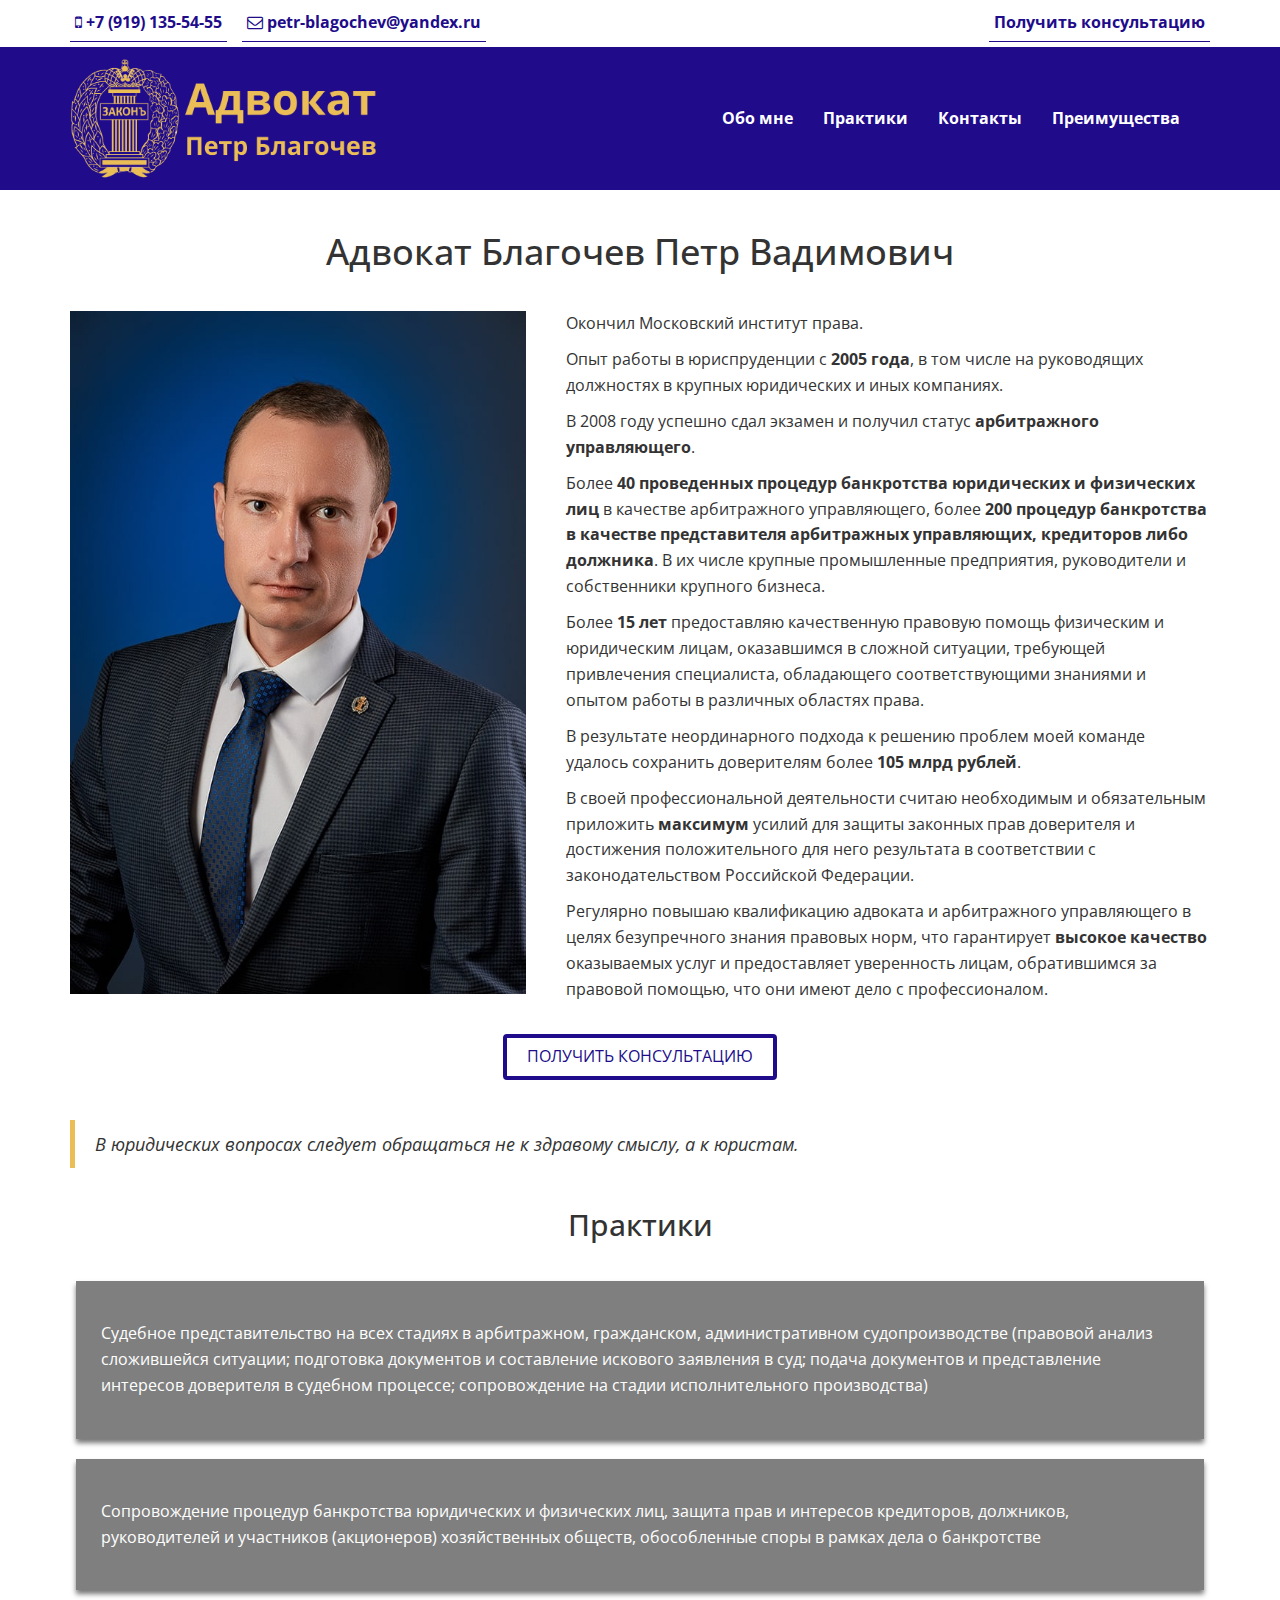
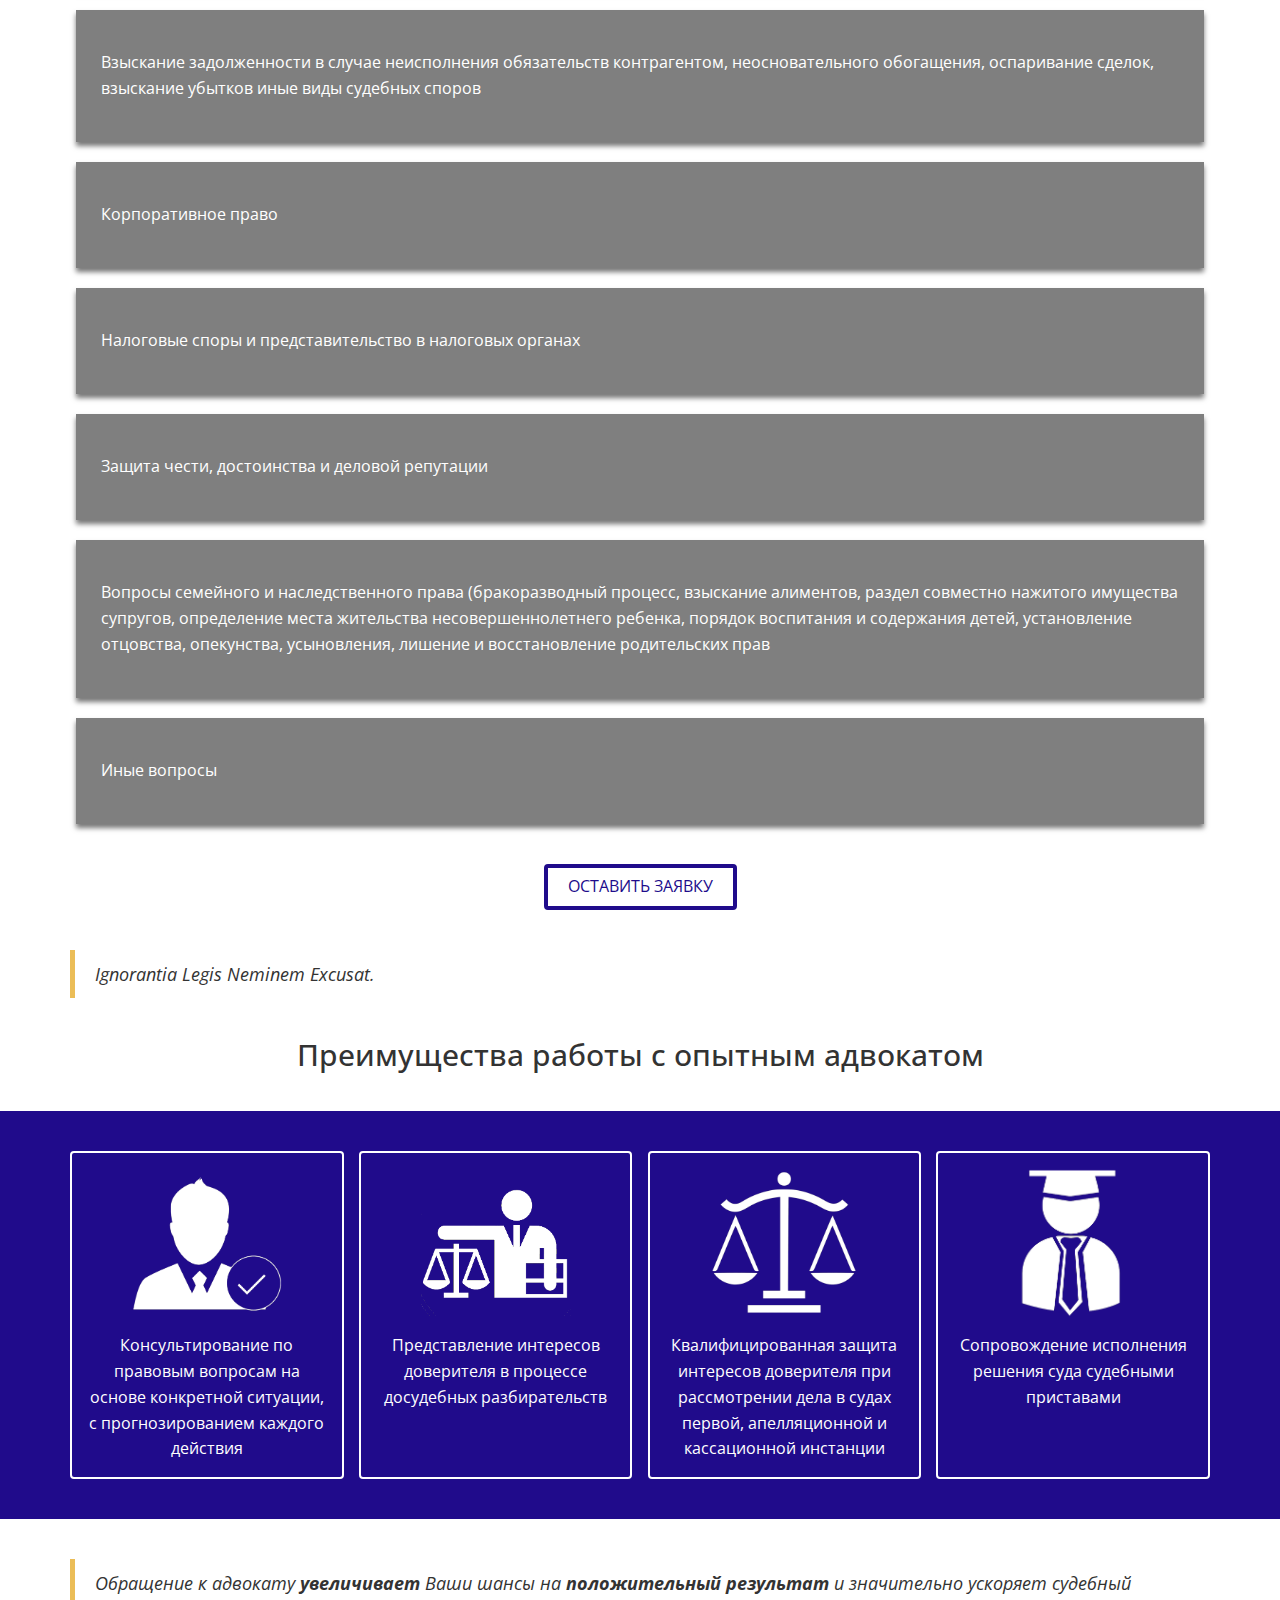
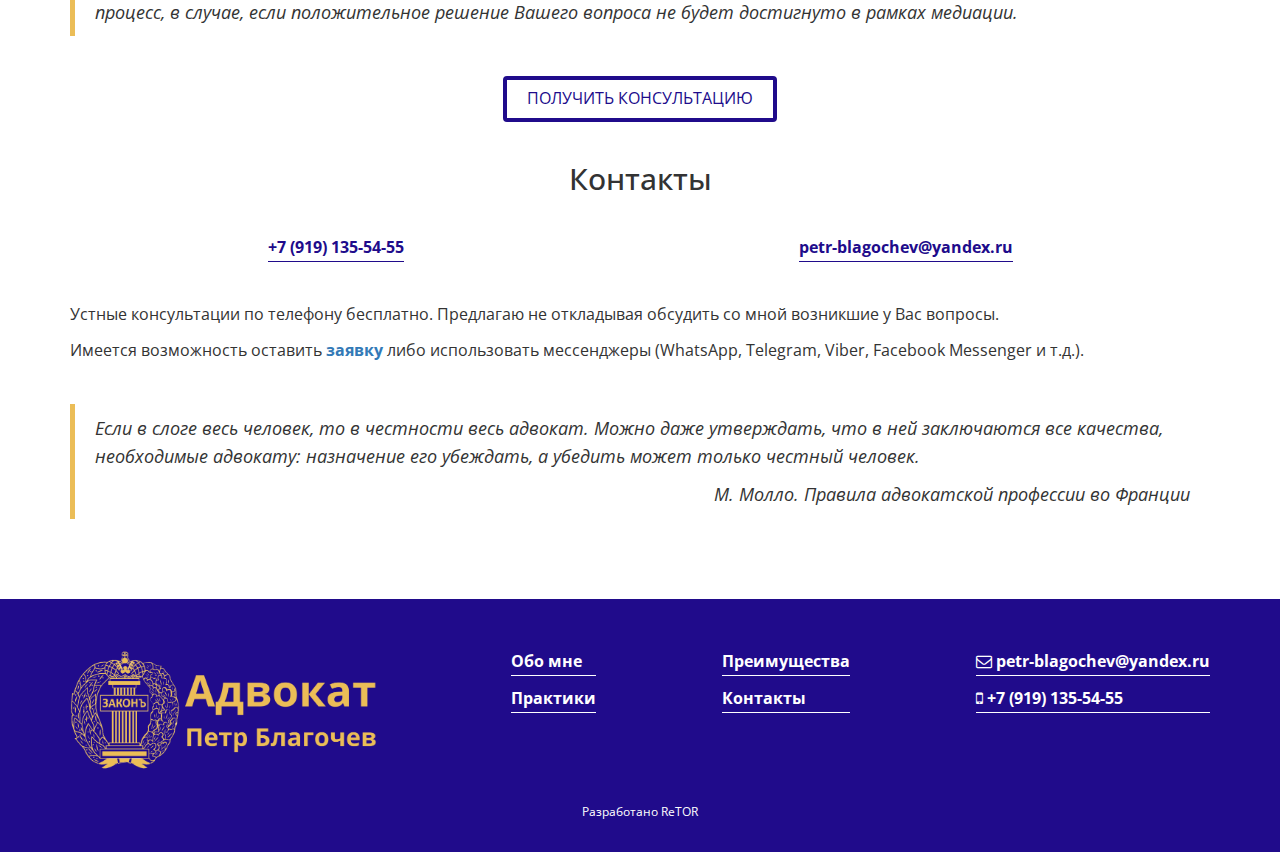
==== about.html @ 17f4038b "fix" ====
<!DOCTYPE html>
<html lang="ru">

<head>
    <meta charset="utf-8">
    <meta http-equiv="X-UA-Compatible" content="IE=edge">
    <meta name="viewport" content="width=device-width, initial-scale=1">
    <!-- The above 3 meta tags *must* come first in the head; any other head content must come *after* these tags -->
    <link rel="shortcut icon" href="favicon.ico" type="image/x-icon">
    <title>Адвокат Петр Благочев</title>
    <link href="https://fonts.googleapis.com/css2?family=Open+Sans:wght@400;700&display=swap" rel="stylesheet">
    <link href="https://fonts.googleapis.com/css2?family=Merriweather:wght@400;700&display=swap" rel="stylesheet">
    <link href="css/font-awesome.css" rel="stylesheet">
    <link href="css/owl.carousel.css" rel="stylesheet">
    <link href="css/owl.theme.css" rel="stylesheet">
    <link href="css/bootstrap.css" rel="stylesheet">
    <link href="css/style.css" rel="stylesheet">
    <!-- HTML5 shim and Respond.js for IE8 support of HTML5 elements and media queries -->
    <!-- WARNING: Respond.js doesn't work if you view the page via file:// -->
    <!--[if lt IE 9]>
      <script src="https://oss.maxcdn.com/html5shiv/3.7.3/html5shiv.min.js"></script>
      <script src="https://oss.maxcdn.com/respond/1.4.2/respond.min.js"></script>
    <![endif]-->
</head>

<body>
    <header class="header-block">
        <div class="container">
            <div class="header-flex-top">
                <div class="header-contact-block">
                    <a href="tel:+79191355455"><i class="fa fa-mobile" aria-hidden="true"></i> +7 (919) 135-54-55</a>
                    <a href="mailto:petr-blagochev@yandex.ru"><i class="fa fa-envelope-o" aria-hidden="true"></i>
                        petr-blagochev@yandex.ru</a>
                </div>
                <button class="order-button-click order-button-click-header" data-toggle="modal"
                    data-target="#modal-send">Получить
                    консультацию</button>
            </div>
        </div>
        <div class="header-row-blue">
            <div class="container">
                <div class="header-row-flex">
                    <div class="header-logo">
                        <a href="/"><img src="images/logo.png" alt=""></a>
                    </div>
                    <nav class="navbar navbar-default">
                        <div class="navbar-header">
                            <button type="button" class="navbar-toggle collapsed" data-toggle="collapse"
                                data-target="#navbar-main" aria-expanded="false">
                                <span class="icon-bar"></span>
                                <span class="icon-bar"></span>
                                <span class="icon-bar"></span>
                            </button>
                        </div>
                        <div class="collapse navbar-collapse" id="navbar-main">
                            <ul class="nav navbar-nav">
                                <li><a href="#">Обо мне</a></li>
                                <li><a href="#">Практики</a></li>
                                <li><a href="#">Контакты</a></li>
                                <li><a href="#">Преимущества</a></li>
                            </ul>
                        </div>
                    </nav>
                </div>
            </div>
        </div>
    </header>
    <div class="modal fade" id="modal-send" tabindex="-1" role="dialog" aria-labelledby="myModalLabel"
        aria-hidden="true">
        <div class="modal-dialog" role="document">
            <div class="modal-content">
                <button type="button" class="close" data-dismiss="modal" aria-label="Закрыть">
                    <span aria-hidden="true">×</span>
                </button>
                <div class="modal-body">
                    <div class="owl-feedback-form js-send-form">
                        <h3>Заполните и отправьте заявку!</h3>
                        <input type="text" name="name" placeholder="ФИО">
                        <input type="text" name="phone" placeholder="Телефон">
                        <input type="text" name="email" placeholder="email">
                        <textarea rows="5" name="comment" placeholder="Суть проблемы"></textarea>
                        <button class="order-button-click order-button-click-black">Отправить заявку</button>
                    </div>
                </div>
            </div>
        </div>
    </div>
    <div class="container">
        <h1 class="title-page">Адвокат Благочев Петр Вадимович</h1>
        <div class="about-block-main">
            <div class="about-block-main-img">
                <img src="images/main-foto.jpg" alt="">
            </div>
            <div class="about-block-main-text">
                <p>Окончил Московский институт права.</p>
                <p>Опыт работы в юриспруденции с <b>2005 года</b>, в том числе на руководящих должностях в крупных
                    юридических
                    и иных компаниях.</p>
                <p>В 2008 году успешно сдал экзамен и получил статус <b>арбитражного управляющего</b>.</p>

                <p>Более <b>40 проведенных процедур банкротства юридических и физических лиц</b> в качестве арбитражного
                    управляющего, более <b>200 процедур банкротства в качестве представителя арбитражных управляющих,
                        кредиторов либо должника</b>. В их числе крупные промышленные предприятия, руководители и
                    собственники
                    крупного бизнеса.</p>

                <p>Более <b>15 лет</b> предоставляю качественную правовую помощь физическим и юридическим лицам,
                    оказавшимся в
                    сложной ситуации, требующей привлечения специалиста, обладающего соответствующими знаниями и опытом
                    работы в различных областях права.</p>
                <p>В результате неординарного подхода к решению проблем моей команде удалось сохранить доверителям более
                    <b>105 млрд рублей</b>.
                </p>
                <p>В своей профессиональной деятельности считаю необходимым и обязательным приложить <b>максимум</b>
                    усилий для
                    защиты законных прав доверителя и достижения положительного для него результата в соответствии с
                    законодательством Российской Федерации.</p>
                <p>Регулярно повышаю квалификацию адвоката и арбитражного управляющего в целях безупречного знания
                    правовых норм, что гарантирует <b>высокое качество</b> оказываемых услуг и предоставляет уверенность
                    лицам,
                    обратившимся за правовой помощью, что они имеют дело с профессионалом.</p>
            </div>
            <div class="clearfix"></div>
            <div class="about-button-block">
                <button class="order-button-click" data-toggle="modal" data-target="#modal-send">ПОЛУЧИТЬ
                    КОНСУЛЬТАЦИЮ</button>
            </div>
            <blockquote class="quote-block">
                В юридических вопросах следует обращаться не к здравому смыслу, а к юристам.
            </blockquote>
        </div>
        <h2 class="title-page">Практики</h2>
        <div class="flex-block-pracktics">
            <div class="practics-item-block">

                <div class="overlay-practics"></div>
                <div class="button-height-block">
                    Судебное представительство на всех стадиях в арбитражном, гражданском, административном
                    судопроизводстве (правовой анализ сложившейся ситуации; подготовка документов и составление искового
                    заявления в суд; подача документов и представление интересов доверителя в судебном процессе;
                    сопровождение на стадии исполнительного производства)
                </div>
            </div>
            <div class="practics-item-block">

                <div class="overlay-practics"></div>
                <div class="button-height-block">
                    Сопровождение процедур банкротства юридических и физических лиц, защита прав и интересов кредиторов,
                    должников, руководителей и участников (акционеров) хозяйственных обществ, обособленные споры в
                    рамках дела о банкротстве
                </div>
            </div>
            <div class="practics-item-block">

                <div class="overlay-practics"></div>
                <div class="button-height-block">
                    Взыскание задолженности в случае неисполнения обязательств контрагентом, неосновательного
                    обогащения, оспаривание сделок, взыскание убытков иные виды судебных споров
                </div>
            </div>
            <div class="practics-item-block">

                <div class="overlay-practics"></div>
                <div class="button-height-block">
                    Корпоративное право
                </div>
            </div>
            <div class="practics-item-block">

                <div class="overlay-practics"></div>
                <div class="button-height-block">
                    Налоговые споры и представительство в налоговых органах
                </div>
            </div>
            <div class="practics-item-block">

                <div class="overlay-practics"></div>
                <div class="button-height-block">
                    Защита чести, достоинства и деловой репутации
                </div>
            </div>
            <div class="practics-item-block">

                <div class="overlay-practics"></div>
                <div class="button-height-block">
                    Вопросы семейного и наследственного права (бракоразводный процесс, взыскание алиментов, раздел
                    совместно нажитого имущества супругов, определение места жительства несовершеннолетнего ребенка,
                    порядок воспитания и содержания детей, установление отцовства, опекунства, усыновления, лишение и
                    восстановление родительских прав
                </div>
            </div>
            <div class="practics-item-block">

                <div class="overlay-practics"></div>
                <div class="button-height-block">
                    Иные вопросы
                </div>
            </div>
        </div>
        <div class="about-button-block">
            <button class="order-button-click" data-toggle="modal" data-target="#modal-send">ОСТАВИТЬ ЗАЯВКУ</button>
        </div>
        <blockquote class="quote-block">
            Ignorantia Legis Neminem Excusat.
        </blockquote>
        <h2 class="title-page">Преимущества работы с опытным адвокатом</h2>

    </div>
    <div class="blue-block">
        <div class="container">
            <div class="main-success-block">
                <div class="main-success-item">
                    <div class="main-success-img">
                        <img src="images/advantages1.png" alt="">
                    </div>
                    <div class="main-success-title">
                        Консультирование по правовым вопросам на основе конкретной ситуации, с прогнозированием каждого
                        действия
                    </div>
                </div>
                <div class="main-success-item">
                    <div class="main-success-img">
                        <img src="images/advantages2.png" alt="">
                    </div>
                    <div class="main-success-title">
                        Представление интересов доверителя в процессе досудебных разбирательств
                    </div>
                </div>
                <div class="main-success-item">
                    <div class="main-success-img">
                        <img src="images/advantages3.png" alt="">
                    </div>
                    <div class="main-success-title">
                        Квалифицированная защита интересов доверителя при рассмотрении дела в судах первой,
                        апелляционной и кассационной инстанции
                    </div>
                </div>
                <div class="main-success-item">
                    <div class="main-success-img">
                        <img src="images/advantages4.png" alt="">
                    </div>
                    <div class="main-success-title">
                        Сопровождение исполнения решения суда судебными приставами
                    </div>
                </div>
            </div>
        </div>
    </div>
    <div class="container">
        <blockquote class="quote-block">
            Обращение к адвокату <b>увеличивает</b> Ваши шансы на <b>положительный результат</b> и значительно ускоряет
            судебный
            процесс, в случае, если положительное решение Вашего вопроса не будет достигнуто в рамках медиации.
        </blockquote>
        <div class="about-button-block">
            <button class="order-button-click" data-toggle="modal" data-target="#modal-send">ПОЛУЧИТЬ
                КОНСУЛЬТАЦИЮ</button>
        </div>
        <h2 class="title-page">Контакты</h2>
        <div class="main-contact-flex">
            <a href="tel:+79191355455">+7 (919) 135-54-55</a>
            <a href="mailto:petr-blagochev@yandex.ru">petr-blagochev@yandex.ru</a>
        </div>
        <div class="main-contact-text">
            <p>Устные консультации по телефону бесплатно. Предлагаю не откладывая обсудить со мной возникшие у Вас
                вопросы.</p>
            <p>Имеется возможность оставить <a href="" data-toggle="modal" data-target="#modal-send"><b>заявку</b></a>
                либо использовать мессенджеры (WhatsApp, Telegram, Viber, Facebook Messenger и т.д.).</p>
        </div>
        <blockquote class="quote-block">
            Если в слоге весь человек, то в честности весь адвокат. Можно даже утверждать, что в ней заключаются все
            качества, необходимые адвокату: назначение его убеждать, а убедить может только честный человек.
            <span class="right-title">М. Молло. Правила адвокатской профессии во Франции</span>
        </blockquote>
    </div>
    <footer class="footer-page">
        <div class="container">
            <div class="footer-flex-block">
                <div class="footer-logo">
                    <a href="/">
                        <img src="images/logo.png" alt="">
                    </a>
                </div>
                <div class="footer-links">
                    <a href="#">Обо мне</a>
                    <a href="#">Практики</a>
                </div>
                <div class="footer-links">
                    <a href="#">Преимущества</a>
                    <a href="#">Контакты</a>
                </div>
                <div class="footer-address">
                    <div class="footer-address-item">
                        <a href="mailto:petr-blagochev@yandex.ru"><i class="fa fa-envelope-o" aria-hidden="true"></i>
                            petr-blagochev@yandex.ru</a>
                    </div>
                    <div class="footer-address-item">
                        <a href="tel:+79191355455"><i class="fa fa-mobile" aria-hidden="true"></i>
                            +7 (919) 135-54-55</a>
                    </div>
                    <!--<div class="footer-address-item social-block">
                        <a href="https://api.whatsapp.com/send?phone=79191355455" target="_blank" title="ВКонтакте">
                            <i class="fa fa-whatsapp" aria-hidden="true"></i>
                        </a>
                    </div>-->
                </div>
            </div>
        </div>
        <div class="footer-copyright">
            Разработано <a href="https://retor.ru" target="_blank">ReTOR</a>
        </div>
    </footer>
    <!-- jQuery (necessary for Bootstrap's JavaScript plugins) -->
    <script src="https://ajax.googleapis.com/ajax/libs/jquery/1.12.4/jquery.min.js"></script>
    <!-- Include all compiled plugins (below), or include individual files as needed -->
    <script src="js/bootstrap.js"></script>
    <script src="js/owl.carousel.js"></script>
    <script src="js/main.js"></script>
</body>

</html>
---- css/style.css ----
body {
    font-family: 'Open Sans', sans-serif;
    color: #333;
    font-size: 16px;
    line-height: 1.62;
}
a, button {
    transition: all .3s linear;
}
a:focus, a:hover {
    text-decoration: none;
}
.header-block {
    border-bottom: 2px solid #fff;
    color: #fff;
}
.header-row-blue {
    background-color: #200b8b;
}
.header-row-flex {
    display: flex;
    align-items: center;
    justify-content: space-between;
    padding: 10px 0;
}
.header-contact-block {
    display: flex;
    align-items: center;
    flex-wrap: wrap;
}
.header-flex-top button {
    background-color: transparent;
    border: none;
    border-radius: 0;
}
.header-contact-block a, .header-flex-top button {
    color: #200b8b;
    margin-left: 15px;
    border-bottom: 1px solid #200b8b;
    font-weight: bold;
    padding: 5px;
}
.header-contact-block a {
    margin-left: 0;
    margin-right: 15px;
}
.header-contact-block a:hover, .header-flex-top button:hover {
    border-bottom: 1px solid transparent;
}
.navbar-default .navbar-nav > li > a {
    color: #fff;
    border-bottom: 1px solid transparent;
}
.header-logo img {
    width: 315px;
}
.navbar-default .navbar-nav > li > a:hover, .navbar-default .navbar-nav > li > a:focus {
    color: #fff;
    background-color: transparent;
    border-bottom: 1px solid #fff;
}
.banner-item-text {
    position: absolute;
    width: 478px;
    top: 105px;
    left: 20%;
    color: #333;
    font-weight: bold;
    padding: 20px;
    background-color: rgb(100%, 100%, 100%, 0.6);
}
.owl-prev {
    position: absolute;
    bottom: 0;
    top: 0;
    left: 3%;
    display: flex;
    flex-direction: column;
    justify-content: center;
}
.owl-next {
    position: absolute;
    bottom: 0;
    top: 0;
    right: 3%;
    display: flex;
    flex-direction: column;
    justify-content: center;
}
.chevron-background {
    font-size: 55px;
    color: #ebbd57;
    transition: all .3s linear;
}
.header-flex-top {
    display: flex;
    justify-content: space-between;
    margin: 5px 0;
}
button.close {
    font-size: 26px;
    z-index: 1;
    position: relative;
    right: 15px;
    top: 7px;
}
.owl-feedback-form input, .owl-feedback-form textarea {
    display: block;
    width: 100%;
    margin-bottom: 15px;
    padding: 5px 10px;
    border: 1px solid rgba(122, 122, 122, 0.25);
    border-radius: 2px;
    resize: none;
}
.title-page {
    text-align: center;
    margin-bottom: 40px;
    margin-top: 40px;
}
.order-button-click {
    background-color: transparent;
    border: 4px solid #200b8b;
    padding: 6px 20px;
    color: #200b8b;
    border-radius: 4px;
}
.order-button-click:hover {
    background-color: #200b8b;
    color: #fff;
}
.navbar-default {
    background-color: transparent;
    border: none;
    margin-bottom: 0;
}
.navbar-default .navbar-toggle .icon-bar {
    background-color: #200b8b;
}
.banner-image-block img {
    width: 100%;
}
.main-banner-block {
    position: relative;
}
.main-banner-button {
    bottom: 50px;
    display: flex;
    justify-content: center;
    width: 100%;
}
.main-banner-button .order-button-click {
    font-size: 30px;
    background-color: rgba(0, 0, 0, 0.4);
}
.practics-item-block {
    padding: 40px 25px;
    position: relative;
    margin: 0 6px 20px 6px;
    box-shadow: 0px 4px 5px #777;
    background-image: url('../images/zakon.png');
    background-attachment: fixed;
    background-size: cover;
    background-repeat: no-repeat;
}
.flex-block-pracktics {
    margin-bottom: 40px;
}
.overlay-practics {
    background-color: rgba(0, 0, 0, 0.5);
    position: absolute;
    top: 0;
    left: 0;
    width: 100%;
    height: 100%;
    transition: all .3s linear;
}
.practics-item-block:hover .overlay-practics {
    background-color: rgba(0, 0, 0, 0.1);
}
.blue-block {
    background-color: #200b8b;
    padding: 40px 0;
    margin-bottom: 40px;
}
.button-height-block {
    color: #fff;
    position: relative;
}
.modal-content {
    border-radius: 0;
}
.about-block-main {
    margin-bottom: 40px;
}
.about-block-main-img {
    width: 40%;
    float: left;
    margin-right: 40px;
    margin-bottom: 40px;
}
.about-block-main-img img {
    width: 100%;
}
.main-success-img img {
    width: 150px;
}
.main-success-block {
    display: flex;
    justify-content: space-between;
    flex-wrap: wrap;
}
.main-success-item {
    width: 24%;
    text-align: center;
    border: 2px solid #fff;
    border-radius: 4px;
    padding: 15px;
}
.main-success-title a {
    color: #0d0826;
    border-bottom: 1px solid #0d0826;
}
.main-success-title {
    color: #fff;
}
.main-success-title a:hover {
    border-color: transparent;
}
.main-success-img {
    margin-bottom: 15px;
}
.main-contact-flex {
    display: flex;
    justify-content: space-around;
    margin-bottom: 40px;
}
.main-contact-flex a {
    color: #200b8b;
    border-bottom: 1px solid #200b8b;
    font-weight: bold;
}
.main-contact-flex a:hover {
    border-bottom: 1px solid transparent;
}
.footer-page {
    background-color: #200b8b;
    padding: 30px 0;
    margin-top: 40px;
}
.footer-flex-block {
    display: flex;
    justify-content: space-between;
    margin: 20px 0px;
}
.footer-logo img {
    width: 315px;
}
.footer-flex-block a {
    color: #fff;
    display: block;
    margin-bottom: 10px;
    font-weight: bold;
    border-bottom: 1px solid #fff;
}
.footer-flex-block a:hover {
    border-color: transparent;
}
.footer-copyright {
    text-align: center;
    font-size: 12px;
    color: #fff;
}
.footer-copyright a {
    color: #fff;
}
.footer-logo a {
    border-color: transparent;
}
.social-block a {
    border-color: transparent;
    font-size: 22px;
}
.about-button-block {
    text-align: center;
    margin-bottom: 40px;
}
.contact-tel-block {
    display: flex;
    justify-content: space-between;
    margin-bottom: 40px;
}
.contact-col-block {
    width: 30%;
}
.contact-title-bold {
    font-weight: bold;
    font-size: 18px;
}
.contact-sub-title a {
    color: #0d0826;
    border-bottom: 1px solid #0d0826;
    font-weight: bold;
}
.contact-sub-title a:hover {
    border-bottom-color: transparent;
}
.contact-title {
    text-align: center;
}
.certificate-item-img {
    margin-bottom: 40px;
}
.certificate-item-img img {
    width: 100%;
}
.certificate-item {
    width: 33%;
}
.certificate-block {
    display: flex;
    justify-content: space-around;
}
.read-later-block {
    margin-bottom: 20px;
}
.read-later-block a {
    color: #0d0826;
    border-bottom: 1px solid #0d0826;
}
.read-later-block a:hover {
    border-bottom-color: transparent;
}
.news-images {
    width: 35%;
    float: left;
    margin-right: 20px;
}
.news-images img {
    width: 100%;
    margin: 0 20px 20px 0;
}
.advantages-item-img img {
    width: 100%;
}
.advantages-item-img {
    margin: 0 30px 20px 0;
    float: left;
    width: 300px;
}
.advantages-item-block {
    margin-bottom: 20px;
    padding-bottom: 20px;
    border-bottom: 1px solid #0d0826;
}
.advantages-item-title {
    margin-bottom: 30px;
}
.quote-block {
    border-left: 5px solid #ebbd57;
    margin-bottom: 40px;
    font-style: italic;
}
.right-title {
    text-align: right;
    display: block;
    margin-top: 10px;
}
.main-contact-text {
    margin-bottom: 40px;
}
@media (min-width: 768px) {
    .navbar-nav {
        display: flex;
        justify-content: center;
        width: 100%;
        font-weight: bold;
    }
}
@media (max-width: 991px) {
    .footer-flex-block {
        flex-wrap: wrap;
    }
    .main-success-item {
        width: 48%;
        margin-bottom: 20px;
    }
}
@media(max-width: 767px) {
    .header-row-flex {
        flex-wrap: wrap;
    }
    .order-button-click {
        margin: 15px;
    }
    .navbar-toggle.active .icon-bar:nth-of-type(1) {
        top: 6px;
        transform: rotate(45deg);
        position: relative;
    }
    .navbar-toggle.active .icon-bar:nth-of-type(2) {
        background: transparent;
    }
    .navbar-toggle.active .icon-bar:nth-of-type(3) {
        top: -6px;
        transform: rotate(-45deg);
        position: relative;
    }
    .practics-item-block, .main-success-item, .post-item-wrap {
        width: 100%;
    }
    .about-block-main-img {
        width: 100%;
        float: none;
        margin-bottom: 40px;
        margin-right: 0;
    }
    .banner-image-block {
        text-align: center;
    }
    .banner-image-block img {
        width: auto;
        height: 400px;
        object-fit: cover;
        max-width: 100%;
    }
    .navbar-default .navbar-toggle:hover, .navbar-default .navbar-toggle:focus {
        background-color: #fff;
    }
    .navbar-default .navbar-toggle {
        border-color: #fff;
        background-color: #fff;
    }
    .practics-item-block .order-button-click {
        margin: 0;
    }
    .contact-tel-block {
        flex-direction: column;
    }
    .contact-col-block {
        width: 100%;
        margin-bottom: 20px;
    }
    .certificate-block {
        flex-wrap: wrap;
    }
    .certificate-item {
        width: 100%;
    }
    .news-block {
        flex-direction: column;
    }
    .news-block-img, .news-block-body {
        width: 100%;
    }
    .advantages-item-img {
        width: 100%;
    }
    .header-row-flex {
        display: block;
    }
    .owl-carousel .owl-item img {
        display: block;
        height: 400px;
        text-align: center;
        max-width: 100%;
        object-fit: cover;
    }
    .banner-item-text {
        left: 5%;
        width: 300px;
    }
}
@media(max-width: 500px) {
    .header-logo img {
        width: 100%;
    }
    .main-banner-button .order-button-click {
        font-size: 22px;
    }
    .footer-logo img {
        width: 100%;
    }
    .practics-item-block {
        background-size: cover;
    }
    .news-images {
        width: 100%;
        margin-right: 0;
    }
    .banner-item-text {
        width: 90%;
    }
    .header-flex-top {
        flex-wrap: wrap;
    }
    .header-flex-top button {
        margin-left: 0;
        margin-top: 0;
    }
    .main-contact-flex {
        flex-direction: column;
        align-items: flex-start;
    }
}
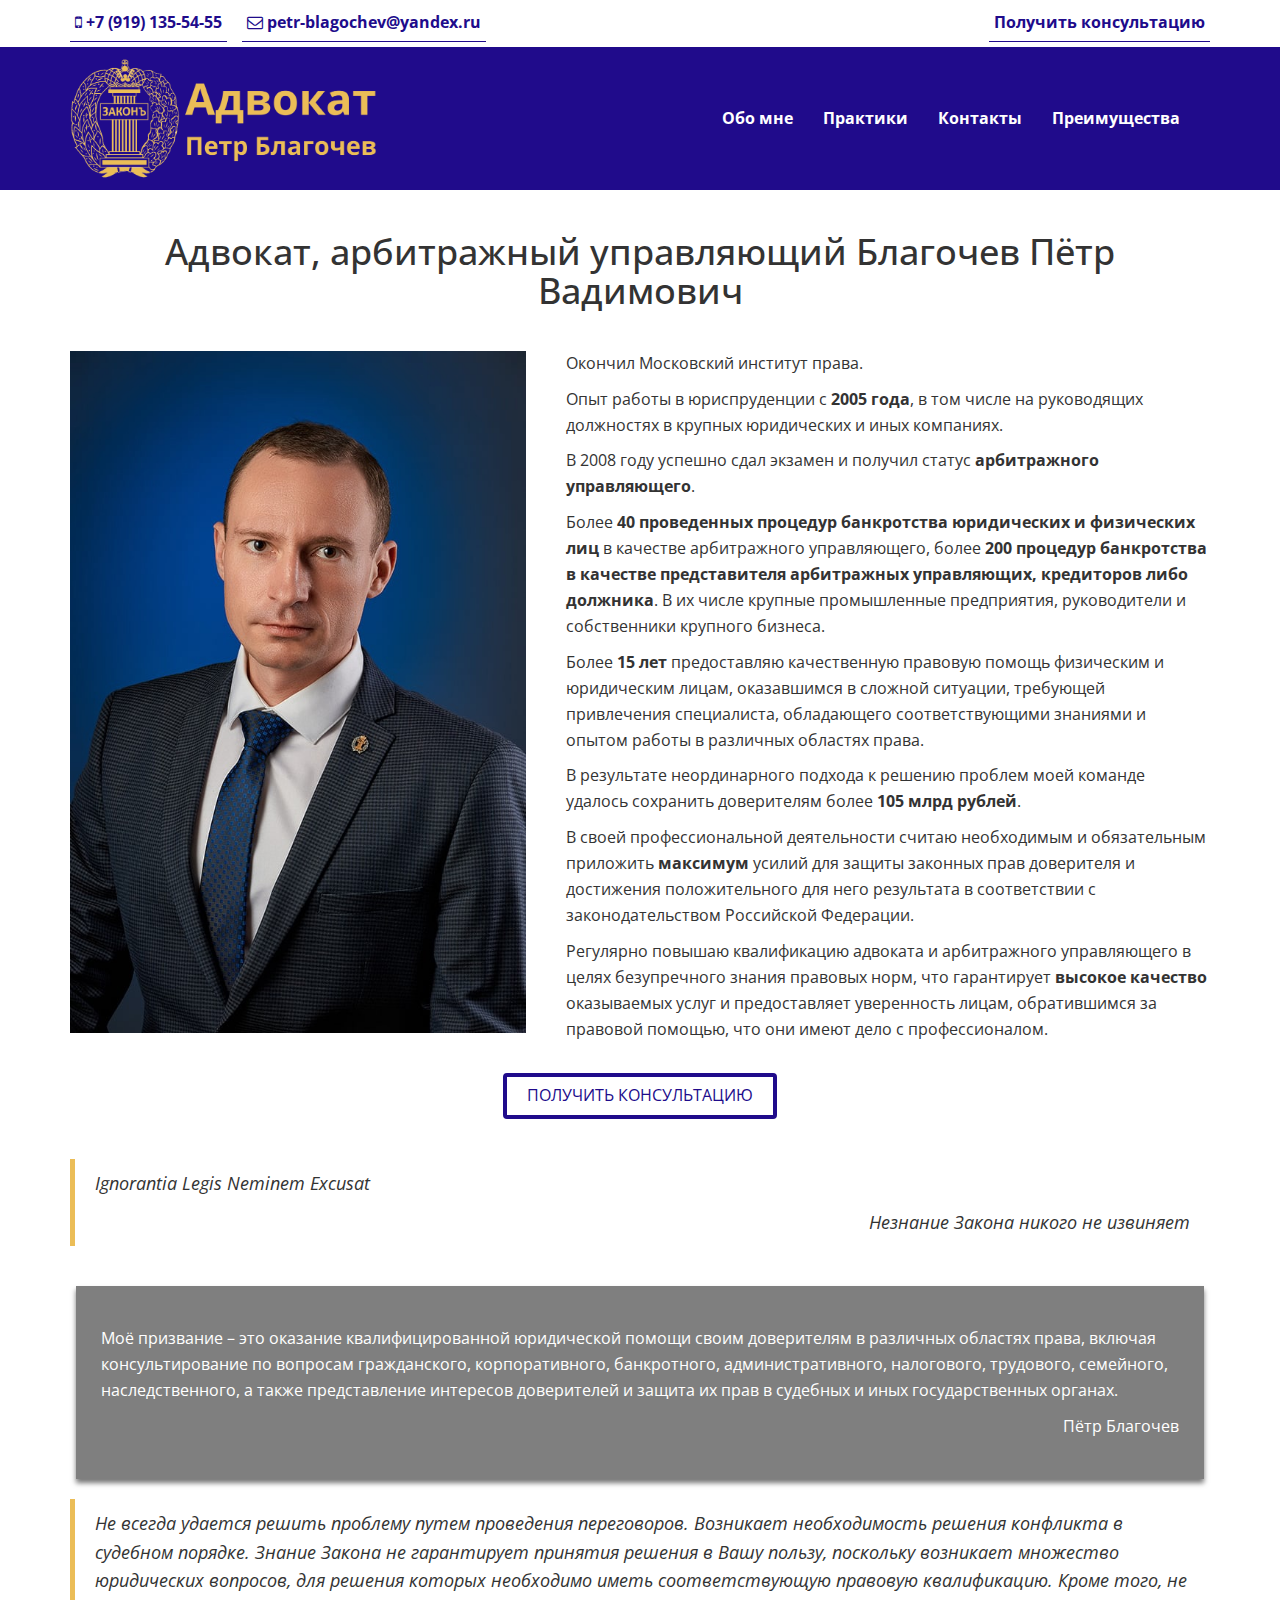
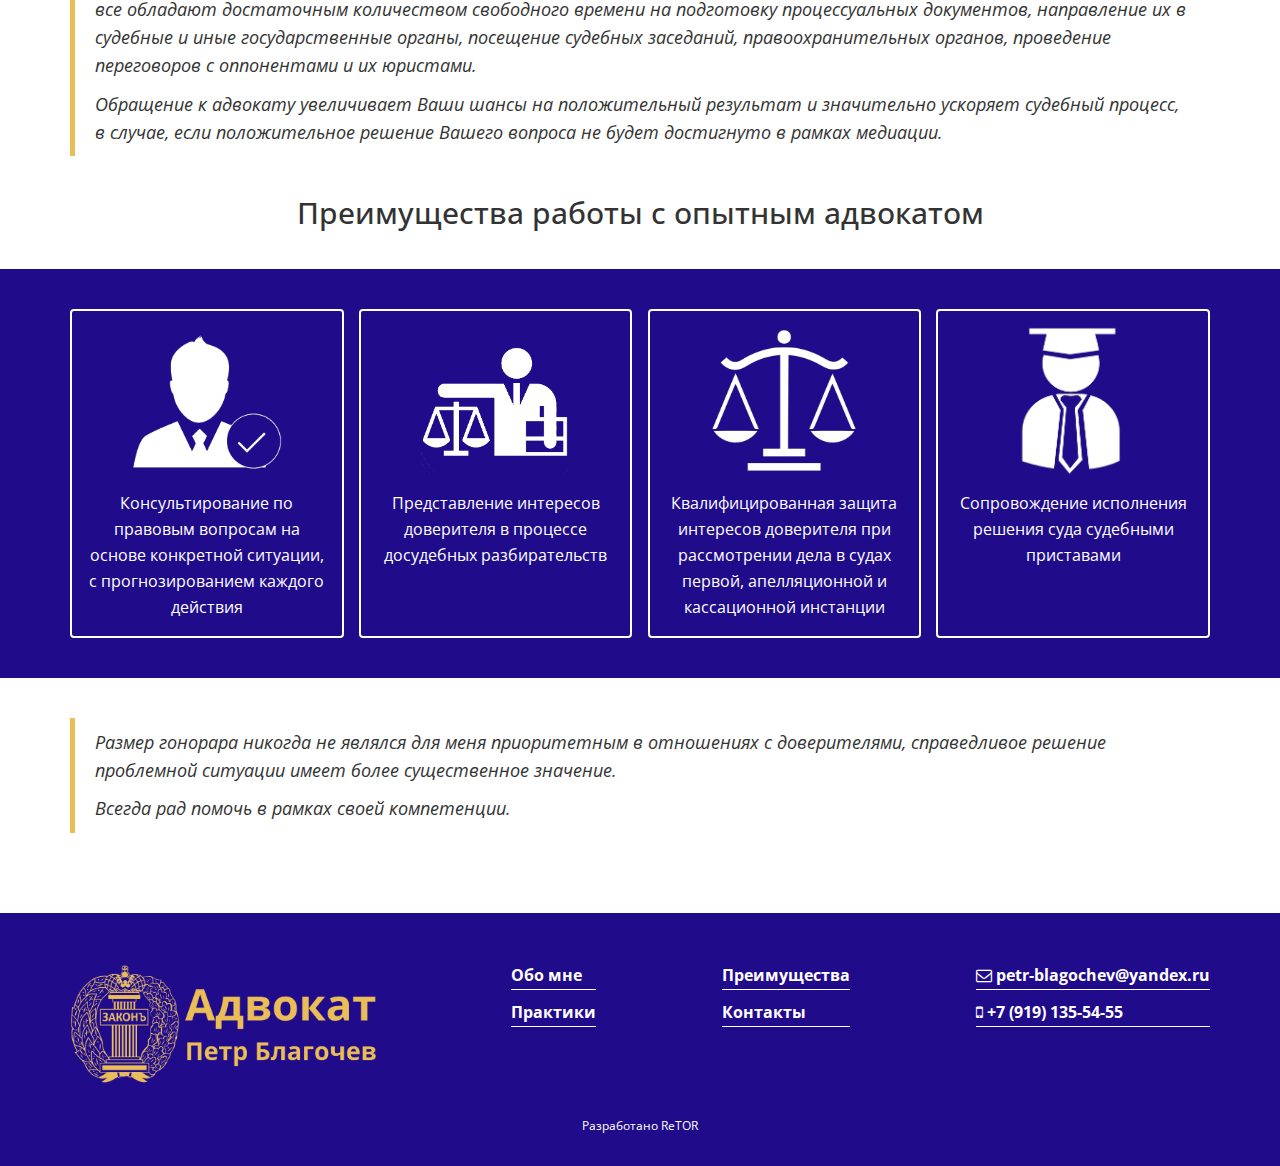
==== commit eb63d3f1: "fix" ====
--- a/about.html
+++ b/about.html
@@ -86,7 +86,7 @@
         </div>
     </div>
     <div class="container">
-        <h1 class="title-page">Адвокат Благочев Петр Вадимович</h1>
+        <h1 class="title-page">Адвокат, арбитражный управляющий Благочев Пётр Вадимович</h1>
         <div class="about-block-main">
             <div class="about-block-main-img">
                 <img src="images/main-foto.jpg" alt="">
@@ -126,85 +126,36 @@
                     КОНСУЛЬТАЦИЮ</button>
             </div>
             <blockquote class="quote-block">
-                В юридических вопросах следует обращаться не к здравому смыслу, а к юристам.
+                Ignorantia Legis Neminem Excusat
+                <span class="right-title">Незнание Закона никого не извиняет</span>
             </blockquote>
         </div>
-        <h2 class="title-page">Практики</h2>
-        <div class="flex-block-pracktics">
-            <div class="practics-item-block">
-
-                <div class="overlay-practics"></div>
-                <div class="button-height-block">
-                    Судебное представительство на всех стадиях в арбитражном, гражданском, административном
-                    судопроизводстве (правовой анализ сложившейся ситуации; подготовка документов и составление искового
-                    заявления в суд; подача документов и представление интересов доверителя в судебном процессе;
-                    сопровождение на стадии исполнительного производства)
-                </div>
-            </div>
-            <div class="practics-item-block">
-
-                <div class="overlay-practics"></div>
-                <div class="button-height-block">
-                    Сопровождение процедур банкротства юридических и физических лиц, защита прав и интересов кредиторов,
-                    должников, руководителей и участников (акционеров) хозяйственных обществ, обособленные споры в
-                    рамках дела о банкротстве
-                </div>
-            </div>
-            <div class="practics-item-block">
-
-                <div class="overlay-practics"></div>
-                <div class="button-height-block">
-                    Взыскание задолженности в случае неисполнения обязательств контрагентом, неосновательного
-                    обогащения, оспаривание сделок, взыскание убытков иные виды судебных споров
-                </div>
-            </div>
-            <div class="practics-item-block">
-
-                <div class="overlay-practics"></div>
-                <div class="button-height-block">
-                    Корпоративное право
-                </div>
-            </div>
-            <div class="practics-item-block">
-
-                <div class="overlay-practics"></div>
-                <div class="button-height-block">
-                    Налоговые споры и представительство в налоговых органах
-                </div>
-            </div>
-            <div class="practics-item-block">
-
-                <div class="overlay-practics"></div>
-                <div class="button-height-block">
-                    Защита чести, достоинства и деловой репутации
-                </div>
-            </div>
-            <div class="practics-item-block">
-
-                <div class="overlay-practics"></div>
-                <div class="button-height-block">
-                    Вопросы семейного и наследственного права (бракоразводный процесс, взыскание алиментов, раздел
-                    совместно нажитого имущества супругов, определение места жительства несовершеннолетнего ребенка,
-                    порядок воспитания и содержания детей, установление отцовства, опекунства, усыновления, лишение и
-                    восстановление родительских прав
-                </div>
-            </div>
-            <div class="practics-item-block">
-
-                <div class="overlay-practics"></div>
-                <div class="button-height-block">
-                    Иные вопросы
-                </div>
-            </div>
-        </div>
-        <div class="about-button-block">
-            <button class="order-button-click" data-toggle="modal" data-target="#modal-send">ОСТАВИТЬ ЗАЯВКУ</button>
+        <div class="practics-item-block">
+
+            <div class="overlay-practics"></div>
+            <div class="button-height-block">
+                Моё призвание – это оказание квалифицированной юридической помощи своим доверителям в различных областях
+                права, включая консультирование по вопросам гражданского, корпоративного, банкротного,
+                административного, налогового, трудового, семейного, наследственного, а также представление интересов
+                доверителей и защита их прав в судебных и иных государственных органах.
+                <span class="right-title">Пётр Благочев</span>
+            </div>
         </div>
         <blockquote class="quote-block">
-            Ignorantia Legis Neminem Excusat.
+            <p>Не всегда удается решить проблему путем проведения переговоров. Возникает необходимость решения конфликта
+                в
+                судебном порядке. Знание Закона не гарантирует принятия решения в Вашу пользу, поскольку возникает
+                множество
+                юридических вопросов, для решения которых необходимо иметь соответствующую правовую квалификацию. Кроме
+                того, не все обладают достаточным количеством свободного времени на подготовку процессуальных
+                документов,
+                направление их в судебные и иные государственные органы, посещение судебных заседаний,
+                правоохранительных
+                органов, проведение переговоров с оппонентами и их юристами.</p>
+            <p>Обращение к адвокату увеличивает Ваши шансы на положительный результат и значительно ускоряет судебный
+                процесс, в случае, если положительное решение Вашего вопроса не будет достигнуто в рамках медиации.</p>
         </blockquote>
         <h2 class="title-page">Преимущества работы с опытным адвокатом</h2>
-
     </div>
     <div class="blue-block">
         <div class="container">
@@ -248,29 +199,9 @@
     </div>
     <div class="container">
         <blockquote class="quote-block">
-            Обращение к адвокату <b>увеличивает</b> Ваши шансы на <b>положительный результат</b> и значительно ускоряет
-            судебный
-            процесс, в случае, если положительное решение Вашего вопроса не будет достигнуто в рамках медиации.
-        </blockquote>
-        <div class="about-button-block">
-            <button class="order-button-click" data-toggle="modal" data-target="#modal-send">ПОЛУЧИТЬ
-                КОНСУЛЬТАЦИЮ</button>
-        </div>
-        <h2 class="title-page">Контакты</h2>
-        <div class="main-contact-flex">
-            <a href="tel:+79191355455">+7 (919) 135-54-55</a>
-            <a href="mailto:petr-blagochev@yandex.ru">petr-blagochev@yandex.ru</a>
-        </div>
-        <div class="main-contact-text">
-            <p>Устные консультации по телефону бесплатно. Предлагаю не откладывая обсудить со мной возникшие у Вас
-                вопросы.</p>
-            <p>Имеется возможность оставить <a href="" data-toggle="modal" data-target="#modal-send"><b>заявку</b></a>
-                либо использовать мессенджеры (WhatsApp, Telegram, Viber, Facebook Messenger и т.д.).</p>
-        </div>
-        <blockquote class="quote-block">
-            Если в слоге весь человек, то в честности весь адвокат. Можно даже утверждать, что в ней заключаются все
-            качества, необходимые адвокату: назначение его убеждать, а убедить может только честный человек.
-            <span class="right-title">М. Молло. Правила адвокатской профессии во Франции</span>
+            <p>Размер гонорара никогда не являлся для меня приоритетным в отношениях с доверителями, справедливое
+                решение проблемной ситуации имеет более существенное значение.</p>
+            <p>Всегда рад помочь в рамках своей компетенции.</p>
         </blockquote>
     </div>
     <footer class="footer-page">
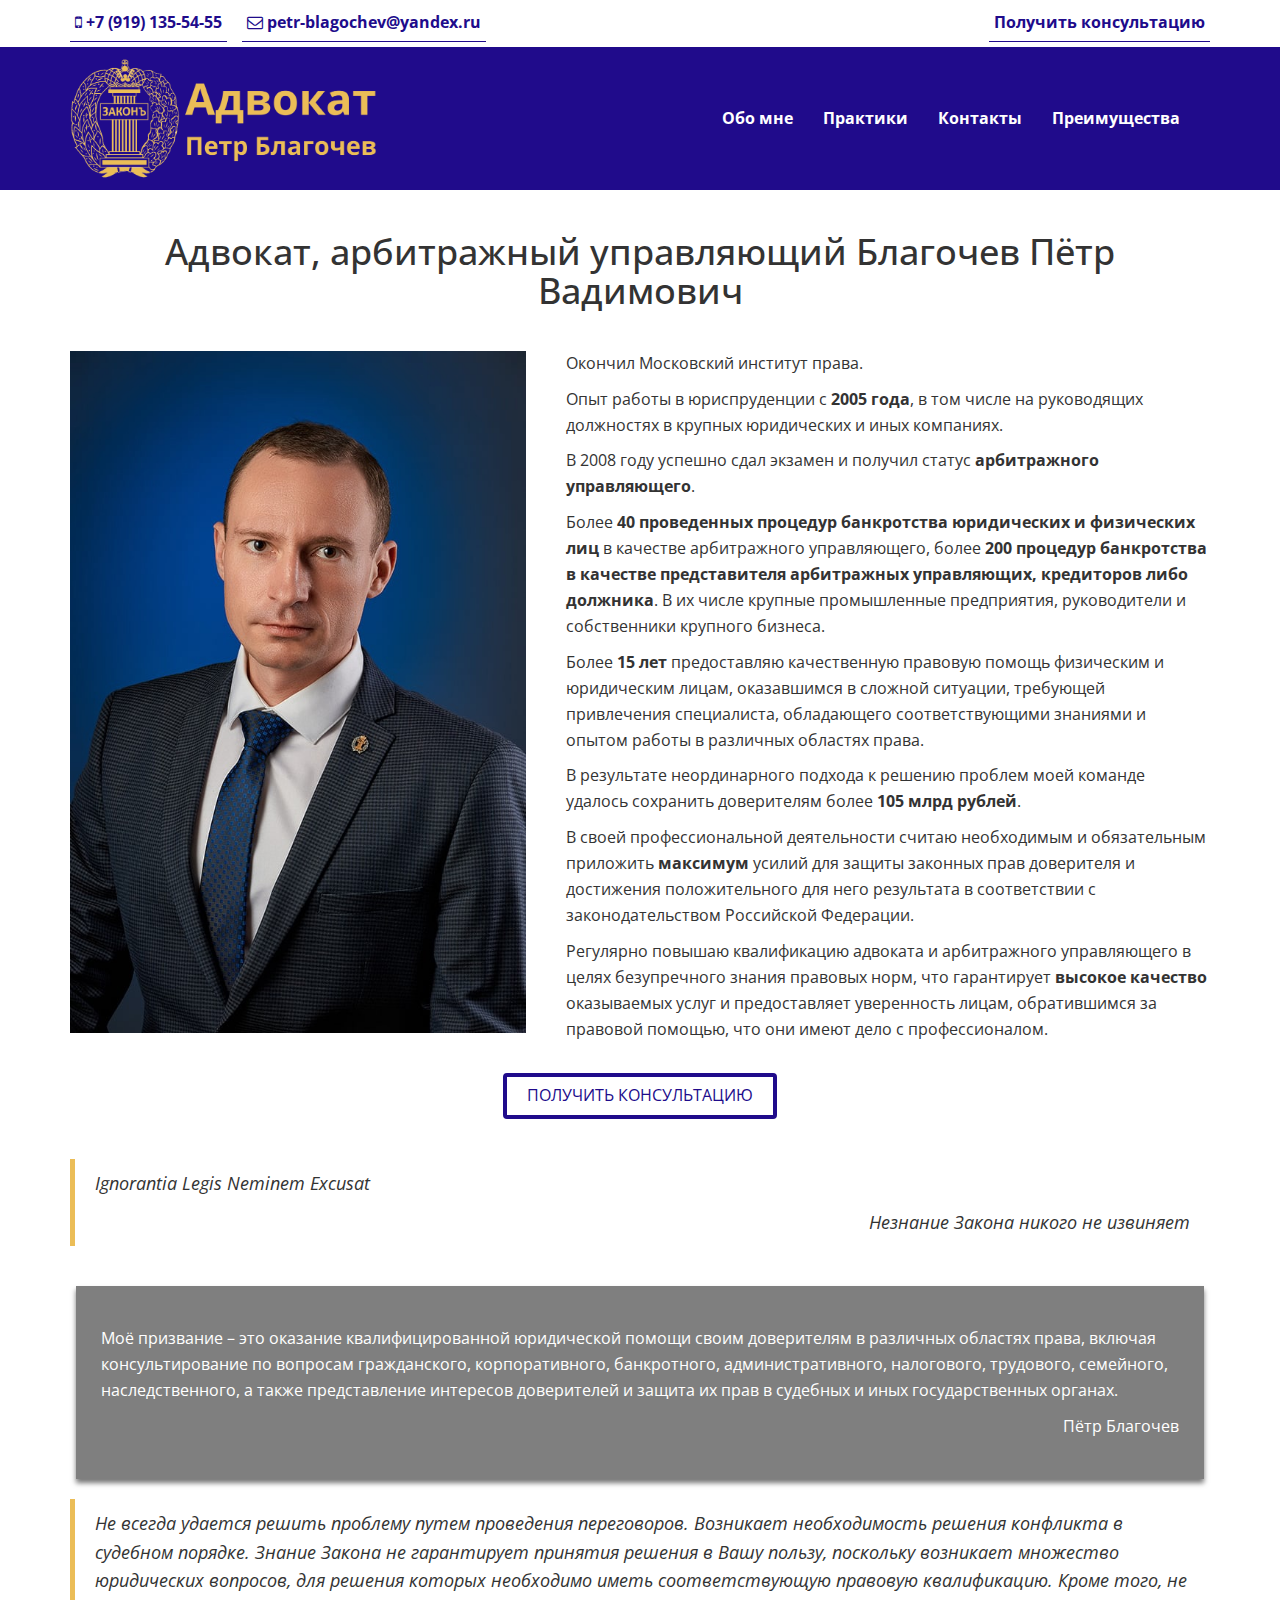
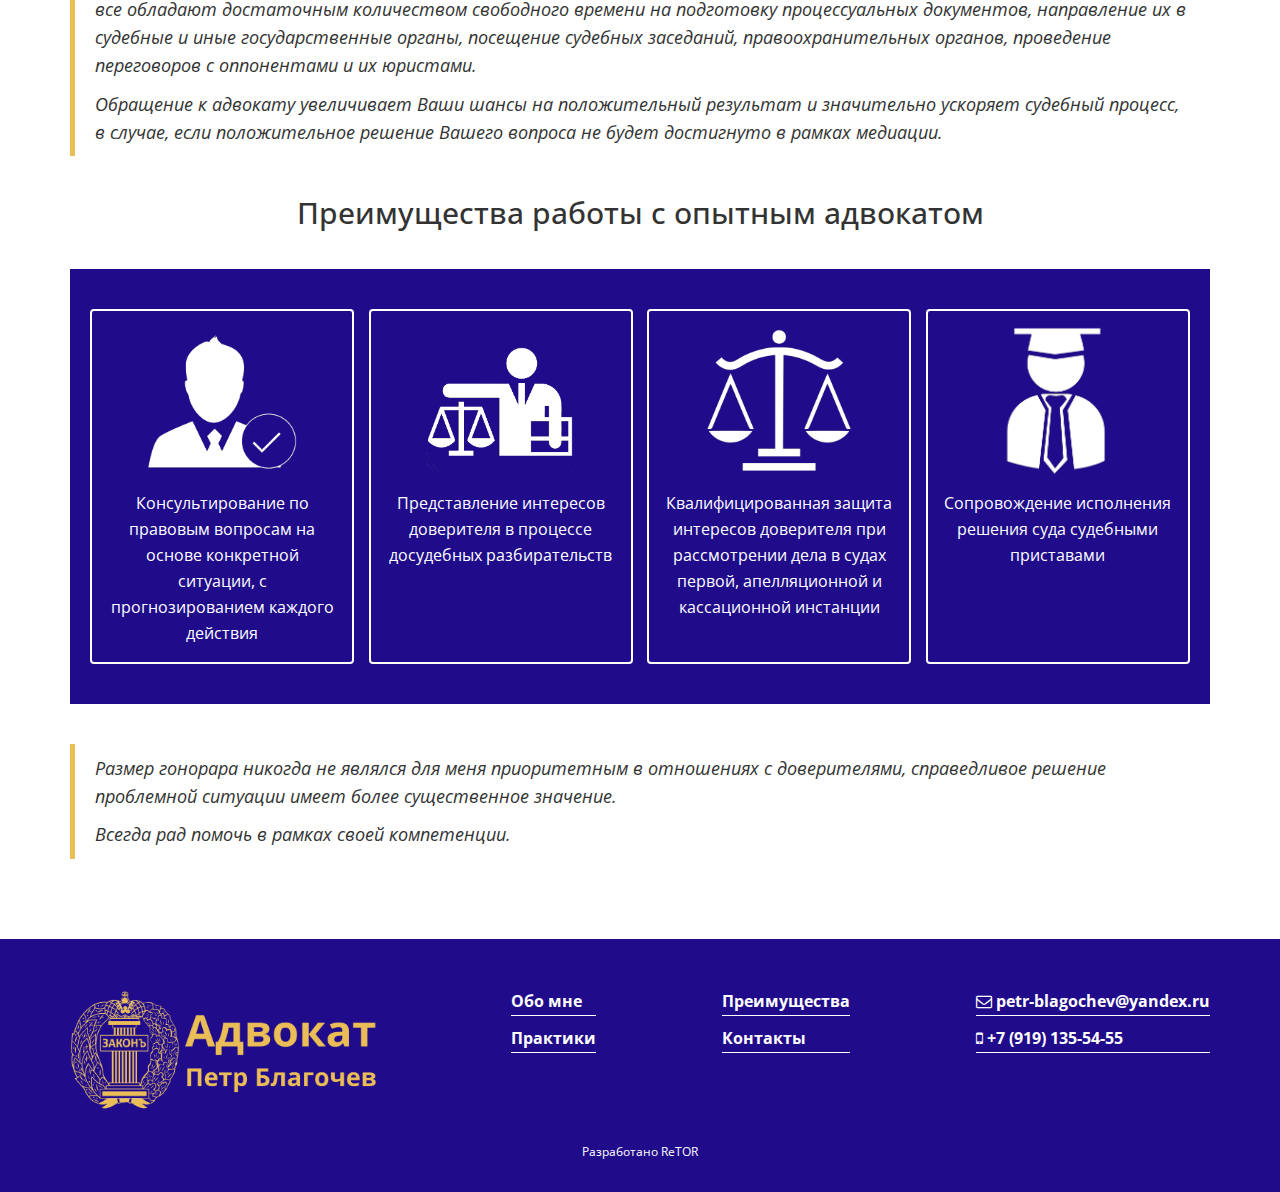
==== commit 5bf24cd4: "fix" ====
--- a/about.html
+++ b/about.html
@@ -156,9 +156,7 @@
                 процесс, в случае, если положительное решение Вашего вопроса не будет достигнуто в рамках медиации.</p>
         </blockquote>
         <h2 class="title-page">Преимущества работы с опытным адвокатом</h2>
-    </div>
-    <div class="blue-block">
-        <div class="container">
+        <div class="blue-block blue-block-padding">
             <div class="main-success-block">
                 <div class="main-success-item">
                     <div class="main-success-img">
@@ -196,8 +194,6 @@
                 </div>
             </div>
         </div>
-    </div>
-    <div class="container">
         <blockquote class="quote-block">
             <p>Размер гонорара никогда не являлся для меня приоритетным в отношениях с доверителями, справедливое
                 решение проблемной ситуации имеет более существенное значение.</p>
--- a/css/style.css
+++ b/css/style.css
@@ -369,6 +369,9 @@
 .main-contact-text {
     margin-bottom: 40px;
 }
+.blue-block-padding {
+    padding: 40px 20px;
+}
 @media (min-width: 768px) {
     .navbar-nav {
         display: flex;
